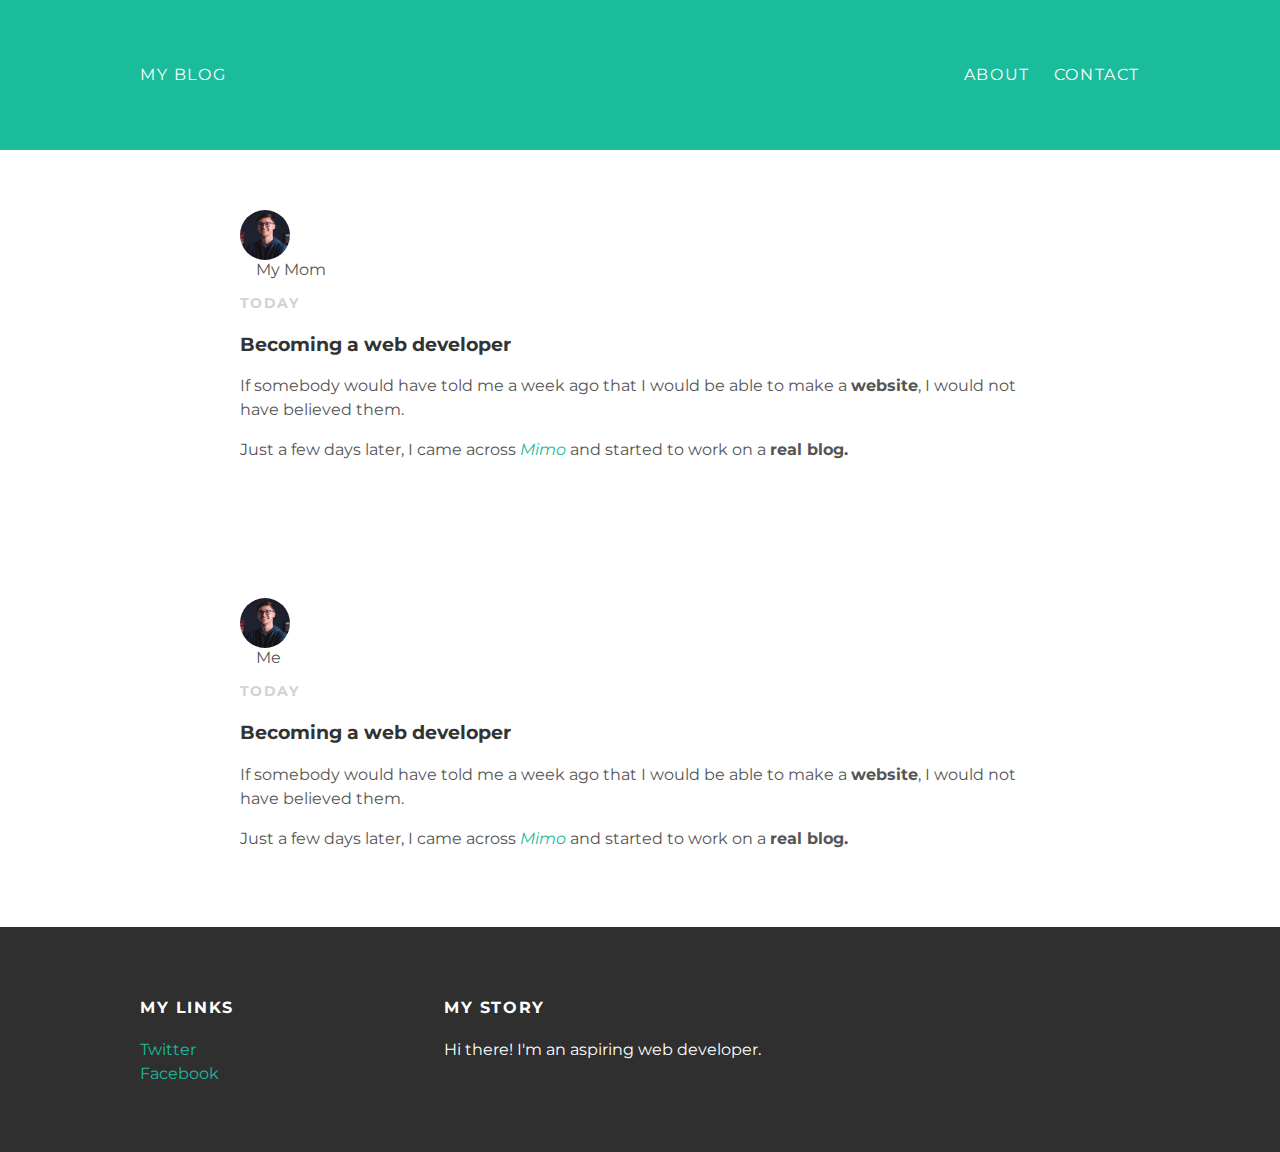
==== index.html @ 1a07f0a3 "Add files via upload" ====
<!DOCTYPE html>
<html lang="en" dir="ltr">
  <head>
    <meta charset="utf-8">
    <title>My Blog</title>
    <link rel="stylesheet" type="text/css" href="style.css">
  </head>
  <body>
    <div id="header">
      <div class="container">
        <a id="header-tittle" href="index.html">My Blog</a>
        <ul id="header-nav">
          <li><a href="about.html">About</a></li>
          <li><a href="mailto:tiagomaiadg@gmail.com?subject=feedback">Contact</a></li>
        </ul>
      </div>
    </div>
    <div id="content">
      <div class="container">
        <div class="post">
          <div class="post-author">
            <img src="me.jpg" alt="my mom"><br>
            <span>My Mom</span>
          </div>
          <p class="post-date">Today</p>
          <h3 class="post-tittle">Becoming a web developer</h3>
          <div class="post-content">
            <p>If somebody would have told me a week ago that I would be able to make a <strong>website</strong>, I would not have believed them.</p>
            <p>Just a few days later, I came across <em><a href="https://getmimo.com">Mimo</a></em> and started to work on a <strong>real blog.</strong></p>
          </div>
        </div>
      </div>
      <div class="container">
        <div class="post">
          <div class="post-author">
            <img src="me.jpg" alt="me"><br>
            <span>Me</span>
          </div>
          <p class="post-date">Today</p>
          <h3 class="post-tittle">Becoming a web developer</h3>
          <div class="post-content">
            <p>If somebody would have told me a week ago that I would be able to make a <strong>website</strong>, I would not have believed them.</p>
            <p>Just a few days later, I came across <em><a href="https://getmimo.com">Mimo</a></em> and started to work on a <strong>real blog.</strong></p>
          </div>
        </div>
      </div>
    </div>
    <div id="footer">
      <div class="container">
        <div class="column">
          <h4>My Links</h4>
            <p>
              <a href="https://twitter.com/login?lang=pt">Twitter</a><br>
              <a href="https://www.facebook.com/">Facebook</a>
            </p>
        </div>
        <div class="column">
          <h4>My Story</h4>
          <p>Hi there! I'm an aspiring web developer.</p>
        </div>
      </div>
    </div>
  </body>
</html>
---- style.css ----
@import url(http://fonts.googleapis.com/css?family=Montserrat:400,700);

body {
  color: #555;
  margin: 0;
  font-family: 'Montserrat', sans-serif;
}

#header {
  background-color: #1abc9c;
  height: 150px;
  line-height: 150px;
}

#header-title {
  display: block;
  float: left;
  font-size: 20px;
  font-weight: bold;
}

#header-nav {
  display: block;
  float: right;
  margin-top: 0;
}

#header-nav li {
  display: inline;
  padding-left: 20px;
}

.container {
max-width: 1000px;
margin: 0 auto;
}

#header a {
  color: white;
  text-decoration: none;
  text-transform: uppercase;
  letter-spacing: 0.1em;
}

#header a:hover {
  color: #222;
}

#footer {
  background-color: #2f2f2f;
  padding: 50px 0;
}

.column {
  min-width: 300px;
  display: inline-block;
  vertical-align: top;
}

#footer h4 {
  color: white;
  text-transform: uppercase;
  letter-spacing: 0.1em;
}

#footer p {
  color: white;
}

a {
  color: #1abc9c;
  text-decoration: none;
}

a:hover {
  color: #F6A623;
}

.post, .about{
  max-width: 800px;
  margin: 0 auto;
  padding: 60px 0;
}

.post-author img {
  width: 50px;
  height: 50px;
  vertical-align: middle;
  border-radius: 50%;
}

.post-author span {
  margin-left: 16px;
}

.post-date {
  color: #D2D2D2;
  font-size: 14px;
  font-weight: bold;
  text-transform: uppercase;
  letter-spacing: 0.1em;
}

h1, h2, h3, h4 {
  color: #333;
}

p {
  line-height: 1.5;
}

.about {
  text-align: center;
}

.about-author img {
  border-radius: 50%;
}

.post-container:nth-child(even) {
  background-color: #f2f2f2;
}
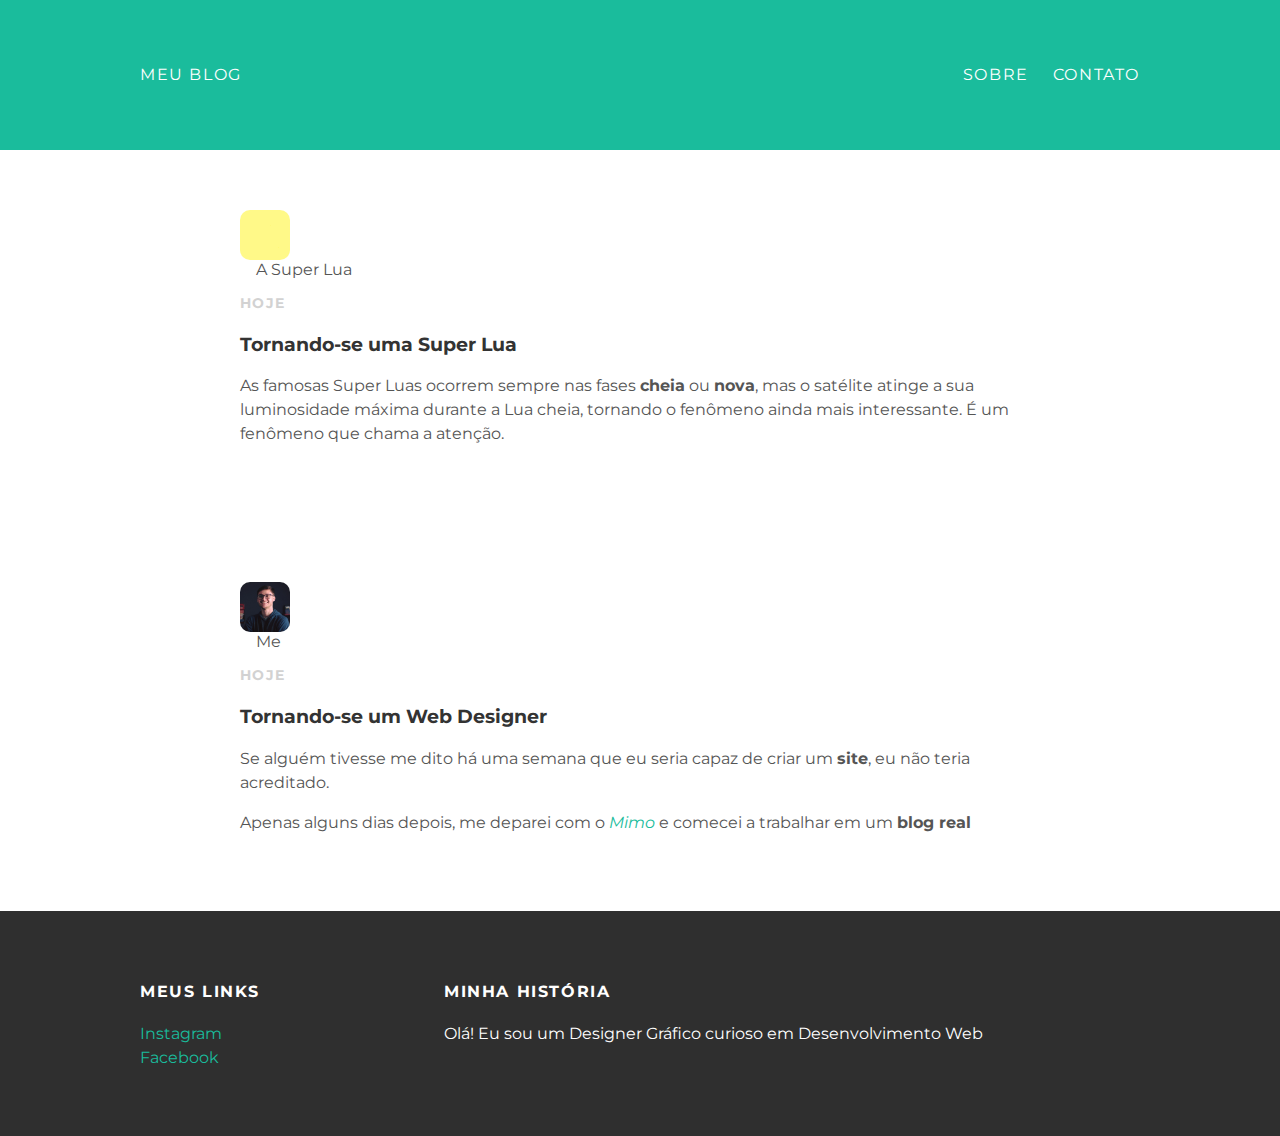
==== commit 20143930: "Add files via upload" ====
--- a/index.html
+++ b/index.html
@@ -8,10 +8,10 @@
   <body>
     <div id="header">
       <div class="container">
-        <a id="header-tittle" href="index.html">My Blog</a>
+        <a id="header-tittle" href="index.html">Meu Blog</a>
         <ul id="header-nav">
-          <li><a href="about.html">About</a></li>
-          <li><a href="mailto:tiagomaiadg@gmail.com?subject=feedback">Contact</a></li>
+          <li><a href="about.html">Sobre</a></li>
+          <li><a href="mailto:tiagomaiadg@gmail.com?subject=feedback">Contato</a></li>
         </ul>
       </div>
     </div>
@@ -19,14 +19,13 @@
       <div class="container">
         <div class="post">
           <div class="post-author">
-            <img src="me.jpg" alt="my mom"><br>
-            <span>My Mom</span>
+            <img src="lua.png" alt="my mom"><br>
+            <span>A Super Lua</span>
           </div>
-          <p class="post-date">Today</p>
-          <h3 class="post-tittle">Becoming a web developer</h3>
+          <p class="post-date">Hoje</p>
+          <h3 class="post-tittle">Tornando-se uma Super Lua</h3>
           <div class="post-content">
-            <p>If somebody would have told me a week ago that I would be able to make a <strong>website</strong>, I would not have believed them.</p>
-            <p>Just a few days later, I came across <em><a href="https://getmimo.com">Mimo</a></em> and started to work on a <strong>real blog.</strong></p>
+            <p>As famosas Super Luas ocorrem sempre nas fases <strong>cheia</strong> ou <strong>nova</strong>, mas o satélite atinge a sua luminosidade máxima durante a Lua cheia, tornando o fenômeno ainda mais interessante. É um fenômeno que chama a atenção.</p>
           </div>
         </div>
       </div>
@@ -36,11 +35,11 @@
             <img src="me.jpg" alt="me"><br>
             <span>Me</span>
           </div>
-          <p class="post-date">Today</p>
-          <h3 class="post-tittle">Becoming a web developer</h3>
+          <p class="post-date">Hoje</p>
+          <h3 class="post-tittle">Tornando-se um Web Designer</h3>
           <div class="post-content">
-            <p>If somebody would have told me a week ago that I would be able to make a <strong>website</strong>, I would not have believed them.</p>
-            <p>Just a few days later, I came across <em><a href="https://getmimo.com">Mimo</a></em> and started to work on a <strong>real blog.</strong></p>
+            <p>Se alguém tivesse me dito há uma semana que eu seria capaz de criar um <strong>site</strong>, eu não teria acreditado.</p>
+            <p>Apenas alguns dias depois, me deparei com o <em><a href="https://getmimo.com">Mimo</a></em> e comecei a trabalhar em um <strong>blog real</strong></p>
           </div>
         </div>
       </div>
@@ -48,15 +47,15 @@
     <div id="footer">
       <div class="container">
         <div class="column">
-          <h4>My Links</h4>
+          <h4>Meus Links</h4>
             <p>
-              <a href="https://twitter.com/login?lang=pt">Twitter</a><br>
+              <a href="https://www.instagram.com/tiago.maiach/">Instagram</a><br>
               <a href="https://www.facebook.com/">Facebook</a>
             </p>
         </div>
         <div class="column">
-          <h4>My Story</h4>
-          <p>Hi there! I'm an aspiring web developer.</p>
+          <h4>Minha História</h4>
+          <p>Olá! Eu sou um Designer Gráfico curioso em Desenvolvimento Web</p>
         </div>
       </div>
     </div>
--- a/style.css
+++ b/style.css
@@ -86,7 +86,7 @@
   width: 50px;
   height: 50px;
   vertical-align: middle;
-  border-radius: 50%;
+  border-radius: 20%;
 }
 
 .post-author span {
